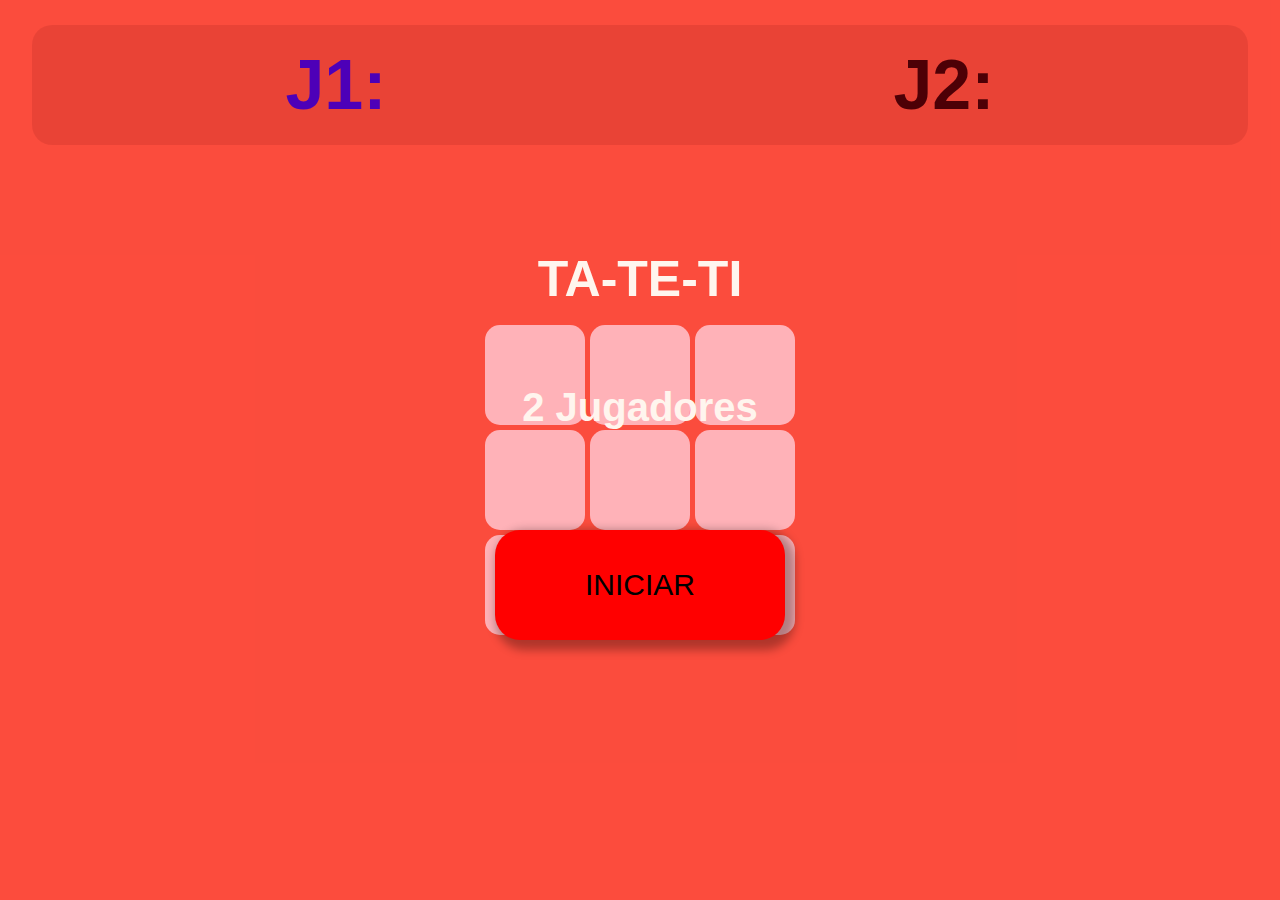
==== index.html @ cdd509b5 "kj" ====
<!DOCTYPE html>
<html lang="es">
<head>
    <meta charset="UTF-8">
    <meta name="viewport" content="width=device-width, initial-scale=1">
    <meta http-equiv="X-UA-Compatible" content="ie=edge">
    <title>ta-te-ti</title>
    <link rel="stylesheet" href="css.css">
    <link rel="manifest" href="js/manifest.json"></link>
    
</head>
<body>
    <article class="modal">
        <section><h3>TA-TE-TI</h3><h4>2 Jugadores</h4><button>INICIAR</button></section>
    </article>
    <header>
        <h1 class="X">J1:</h1>
        <h1 calss="O">J2:</h1>
    </header>
    <section id="principal">
        <div></div>
        <div></div>
        <div></div>
        <div></div>
        <div></div>
        <div></div>
        <div></div>
        <div></div>
        <div></div>
    </section>
    
    <script type="text/javascript" src="js/accion.js"></script>
</body>
</html>
---- css.css ----
*{
    margin: 0;
    padding: 0;
    transition: 1s;
}
body{
    background-color: rgba(250, 109, 79,1);
    height: 100vh;
    display:grid;
    grid-template-rows:60px 1fr;
}

div{
    background-color: rgba(255,255,255,2);
    border-radius: 15px ;
    justify-items:center;
    align-items: center;
}
div:hover{
    background-color: rgba(0,0,0,0.3);
}

header{
    background-color: rgba(1,1,0,0.1);
    height: 120px;
    display:grid;
    grid-template-columns: 1fr 1fr;
    align-items: center;
    justify-items: center;
    border-radius: 20px;
    margin:25px 32px 0px


}
section{
    display:grid;
    width:310px;
    height: 310px;
    grid-template-rows: 1fr 1fr 1fr;
    grid-template-columns: 1fr 1fr 1fr;
    gap: 5px;
    margin: auto;
}

h2{
    font-size: 90px;
    text-align: center;
}

h1{
    font-size: 70px;
    font-family: arial;
    margin: 10px;
}
.O{
    color: green;
}

.X{
    color: blue;
}
.modal{
    display: grid;
    position: absolute;
    height: 100vh;
    width: 100vw;
    background-color: rgba(255,0,20,0.3);
    overflow: hidden;
}
.modal > section{
    display: grid;
    grid-template-rows: 1fr 1fr 1fr;
    grid-template-columns: 1fr;
    height: 400px;
}

.modal > section >h3,.modal > section >h4{
    font-size: 50px;
    font-family: Arial, Helvetica, sans-serif;
    color: seashell;
    text-align: center;
}

.modal > section >h4{
    font-size: 40px;
}
/*.modal:hover{
    height: 0vh;
    /*width: 80vw;
    margin: 20vh;
    padding: 20vh;
}*/

.modal > section > button{
    border-radius: 25px;
    font-size: 30px;
    margin: 10px;
    background-color: rgba(255,0,0,1);
    border:0;
    box-shadow: 5px 5px 10px 5px rgba(0, 0,0,0.3);
}

.modal > section > button:hover{
    margin: 15px;
    background-color: rgba(255,0,0,1);
    box-shadow: 0px 0px 10px 5px rgba(0,0,0,0);
}
.oculto{
    width: 0;
}

.elegido{
    background-color: rgba(0, 0,0,0.2);
    
}
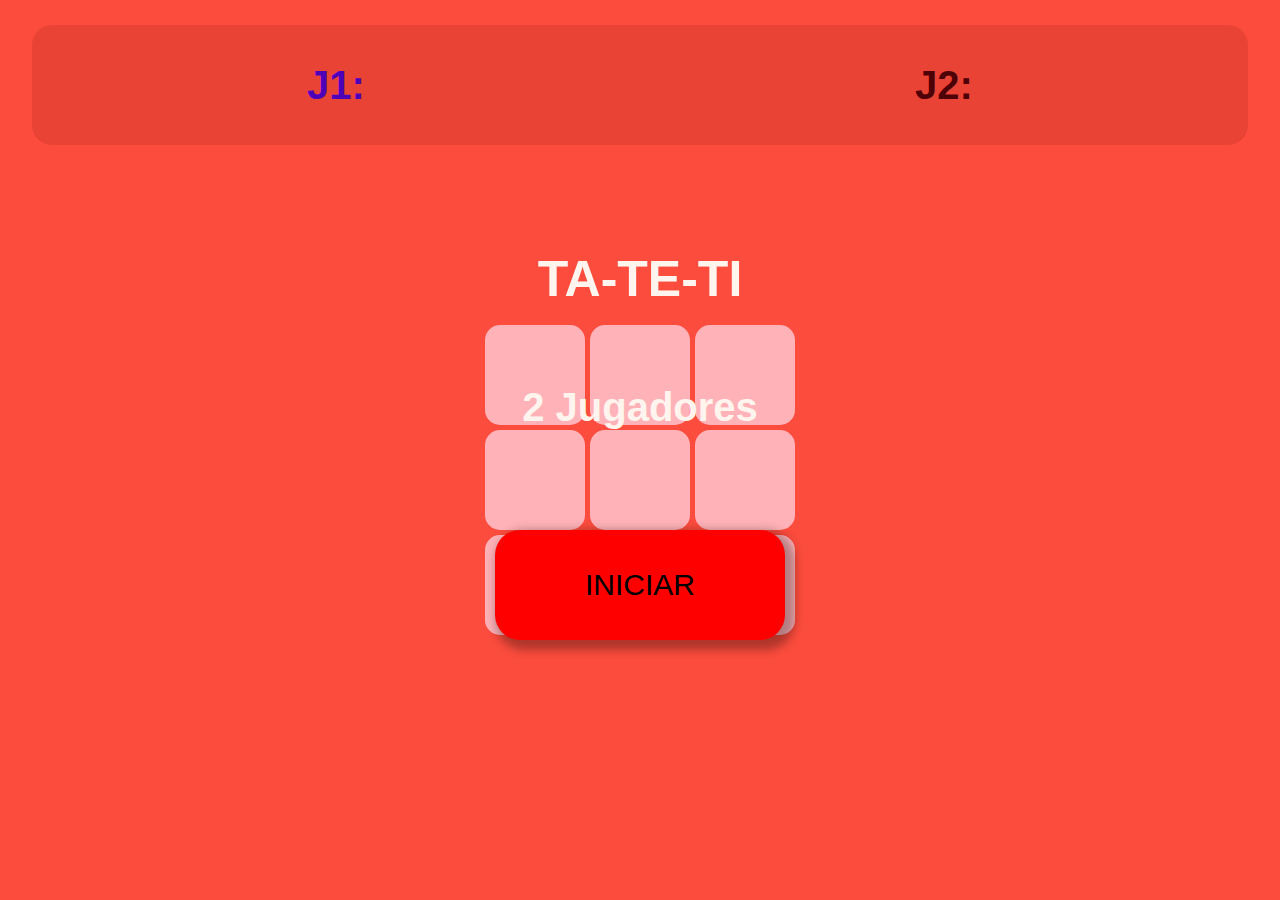
==== commit a5124e5c: "jhh" ====
--- a/index.html
+++ b/index.html
@@ -6,6 +6,8 @@
     <meta http-equiv="X-UA-Compatible" content="ie=edge">
     <title>ta-te-ti</title>
     <link rel="stylesheet" href="css.css">
+    <meta name="theme-color" content="rgba(#A0F7A7)">
+    <link rel="apple-touch-icon" href="img/icono192.png">
     <link rel="manifest" href="js/manifest.json"></link>
     
 </head>
@@ -30,5 +32,6 @@
     </section>
     
     <script type="text/javascript" src="js/accion.js"></script>
+    <script type="text/javascript" src="js/app.js"></script>
 </body>
 </html>--- a/css.css
+++ b/css.css
@@ -48,7 +48,7 @@
 }
 
 h1{
-    font-size: 70px;
+    font-size: 40px;
     font-family: arial;
     margin: 10px;
 }
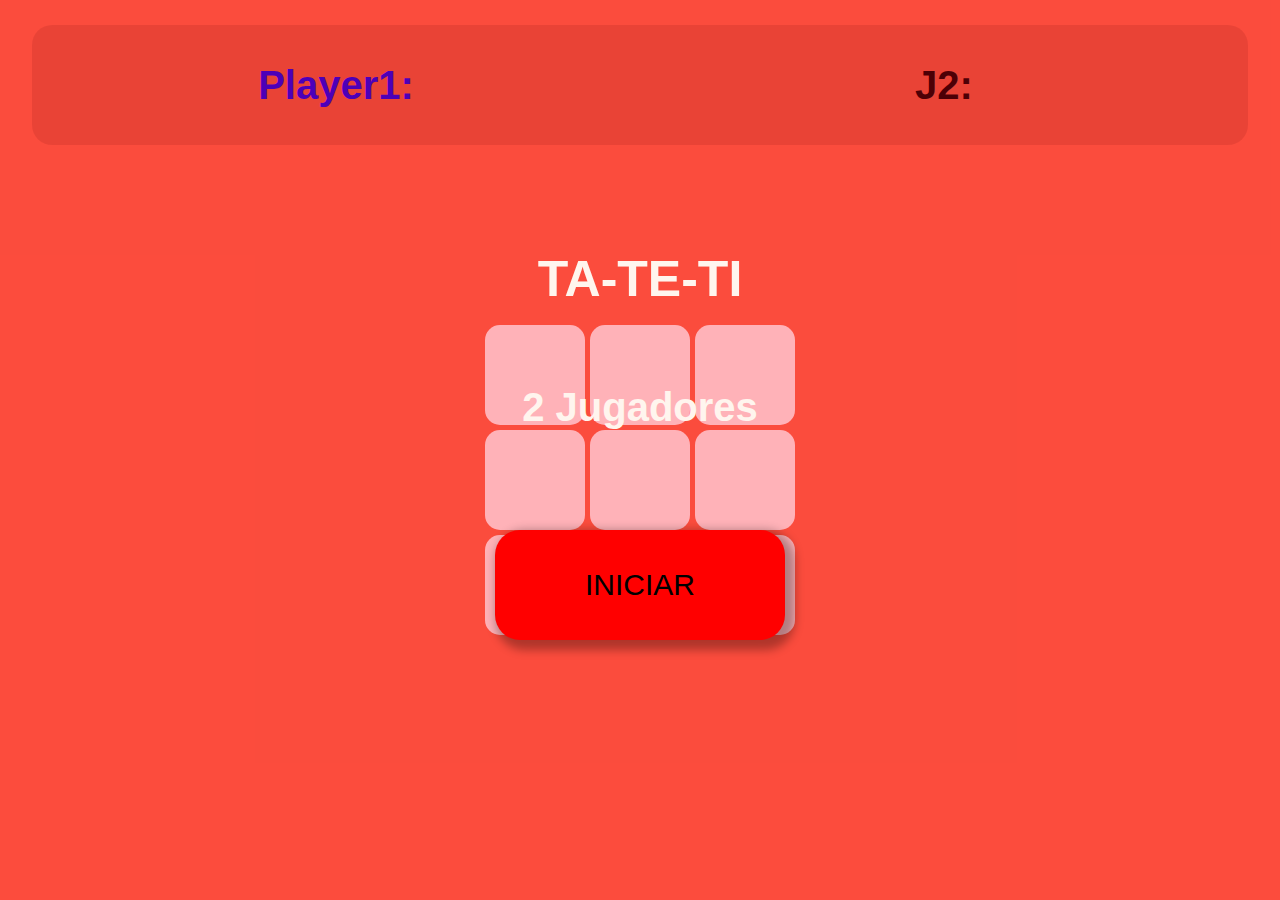
==== commit 8bb7fbdb: "Update index.html" ====
--- a/index.html
+++ b/index.html
@@ -6,9 +6,9 @@
     <meta http-equiv="X-UA-Compatible" content="ie=edge">
     <title>ta-te-ti</title>
     <link rel="stylesheet" href="css.css">
-    <meta name="theme-color" content="rgba(#A0F7A7)">
+    <meta name="theme-color" content="#fa6d4f">
     <link rel="apple-touch-icon" href="img/icono192.png">
-    <link rel="manifest" href="js/manifest.json"></link>
+    <link rel="manifest" href="manifest.json"></link>
     
 </head>
 <body>
@@ -16,7 +16,7 @@
         <section><h3>TA-TE-TI</h3><h4>2 Jugadores</h4><button>INICIAR</button></section>
     </article>
     <header>
-        <h1 class="X">J1:</h1>
+        <h1 class="X">Player1:</h1>
         <h1 calss="O">J2:</h1>
     </header>
     <section id="principal">
--- a/css.css
+++ b/css.css
@@ -43,7 +43,7 @@
 }
 
 h2{
-    font-size: 90px;
+    font-size: 40px;
     text-align: center;
 }
 
@@ -112,4 +112,9 @@
 .elegido{
     background-color: rgba(0, 0,0,0.2);
     
+}
+.error{
+    grid-column: span 3;
+    justify-self: center;
+
 }